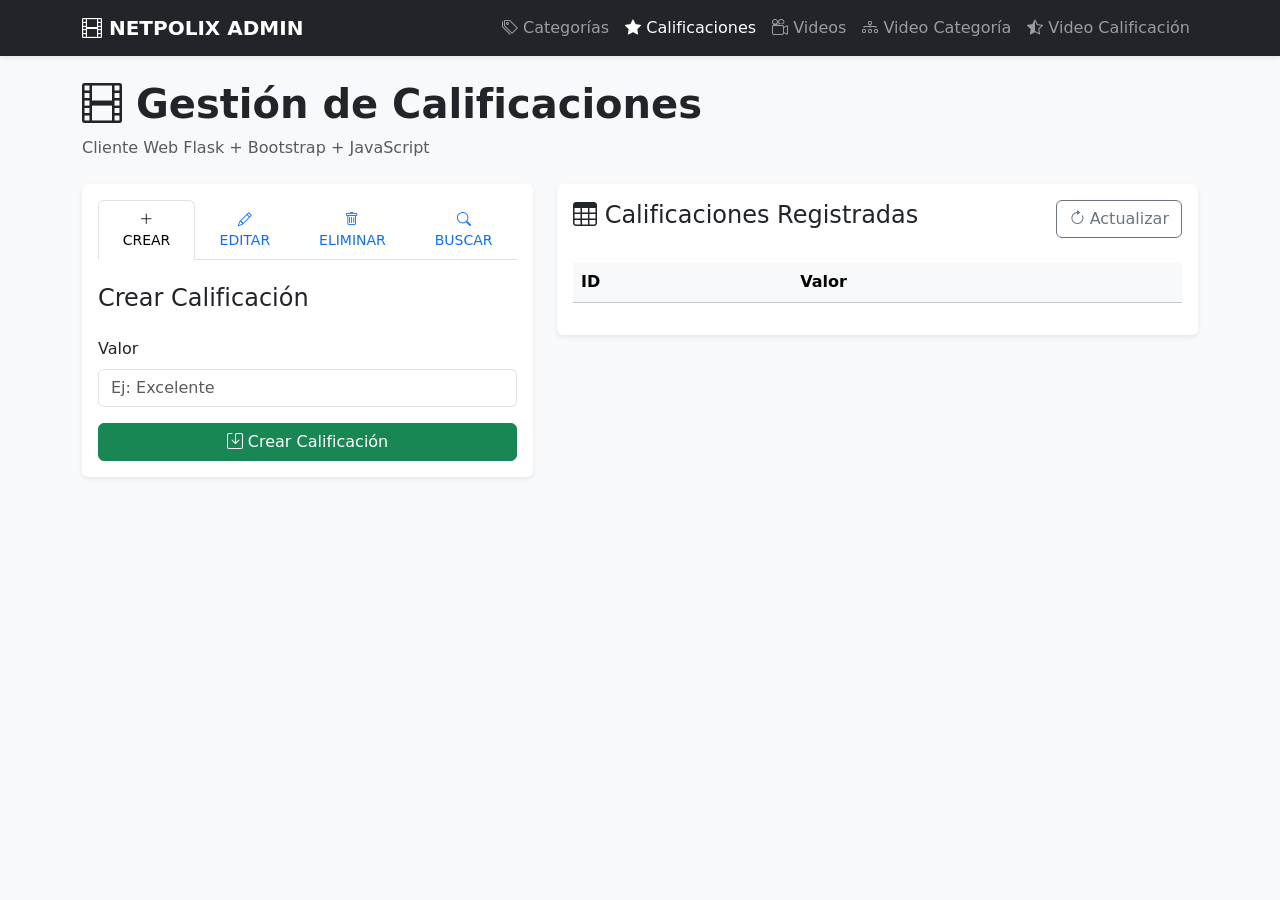
==== calificaciones.html @ 35c1a69d "aplicación web completa Netpolix Flask" ====
<!DOCTYPE html>
<html lang="es">

<head>
    <meta charset="UTF-8">
    <meta name="viewport" content="width=device-width, initial-scale=1.0">

    <title>Gestión de Calificaciones</title>

    <!-- Bootstrap -->
    <link href="https://cdn.jsdelivr.net/npm/bootstrap@5.3.7/dist/css/bootstrap.min.css" rel="stylesheet">

    <!-- Bootstrap Icons -->
    <link rel="stylesheet" href="https://cdn.jsdelivr.net/npm/bootstrap-icons@1.13.1/font/bootstrap-icons.min.css">

    <!-- CSS -->
    <link rel="stylesheet" href="static/css/styles.css">
</head>

<body class="bg-light">

    <!-- NAVBAR -->

    <nav class="navbar navbar-expand-lg navbar-dark bg-dark shadow-sm">

        <div class="container">

            <a class="navbar-brand fw-bold" href="#">

                <i class="bi bi-film"></i>
                NETPOLIX ADMIN

            </a>

            <button class="navbar-toggler" type="button" data-bs-toggle="collapse" data-bs-target="#navbarNav">

                <span class="navbar-toggler-icon"></span>

            </button>

            <div class="collapse navbar-collapse" id="navbarNav">

                <ul class="navbar-nav ms-auto">

                    <li class="nav-item">

                        <a class="nav-link" href="categorias.html">

                            <i class="bi bi-tags"></i>
                            Categorías

                        </a>

                    </li>

                    <li class="nav-item">

                        <a class="nav-link active" href="calificaciones.html">

                            <i class="bi bi-star-fill"></i>
                            Calificaciones

                        </a>

                    </li>

                    <li class="nav-item">

                        <a class="nav-link" href="video.html">

                            <i class="bi bi-camera-reels"></i>
                            Videos

                        </a>

                    </li>

                    <li class="nav-item">

                        <a class="nav-link" href="videocategoria.html">

                            <i class="bi bi-diagram-3"></i>
                            Video Categoría

                        </a>

                    </li>

                    <li class="nav-item">

                        <a class="nav-link" href="videocalificacion.html">

                            <i class="bi bi-star-half"></i>
                            Video Calificación

                        </a>

                    </li>

                </ul>

            </div>

        </div>

    </nav>

    <div class="container py-4">

        <!-- TITULO -->
        <div class="mb-4">
            <h1 class="fw-bold">
                <i class="bi bi-film"></i>
                Gestión de Calificaciones
            </h1>

            <p class="text-muted">
                Cliente Web Flask + Bootstrap + JavaScript
            </p>
        </div>

        <div class="row">
            <!-- FORMULARIO -->
            <!-- PANEL IZQUIERDO -->
            <div class="col-md-5">

                <div class="card shadow-sm border-0">

                    <div class="card-body">

                        <!-- TABS -->
                        <ul class="nav nav-tabs mb-4 d-flex flex-nowrap justify-content-between" id="tabsCategorias"
                            style="font-size: 14px;">

                            <li class="nav-item flex-fill text-center">

                                <button class="nav-link active w-100" data-bs-toggle="tab" data-bs-target="#crear">

                                    <i class="bi bi-plus-lg"></i>
                                    CREAR

                                </button>

                            </li>

                            <li class="nav-item flex-fill text-center">

                                <button class="nav-link w-100" data-bs-toggle="tab" data-bs-target="#editar">

                                    <i class="bi bi-pencil"></i>
                                    EDITAR

                                </button>

                            </li>

                            <li class="nav-item flex-fill text-center">

                                <button class="nav-link w-100" data-bs-toggle="tab" data-bs-target="#eliminar">

                                    <i class="bi bi-trash"></i>
                                    ELIMINAR

                                </button>

                            </li>

                            <li class="nav-item flex-fill text-center">

                                <button class="nav-link w-100" data-bs-toggle="tab" data-bs-target="#buscar">

                                    <i class="bi bi-search"></i>
                                    BUSCAR

                                </button>

                            </li>

                        </ul>

                        <!-- CONTENIDO -->
                        <div class="tab-content">

                            <!-- CREAR -->
                            <div class="tab-pane fade show active" id="crear">

                                <h4 class="mb-4">
                                    Crear Calificación
                                </h4>

                                <form id="formCalificacion">

                                    <div class="mb-3">

                                        <label class="form-label">
                                            Valor
                                        </label>

                                        <input type="text" id="valor" class="form-control" placeholder="Ej: Excelente"
                                            required>

                                    </div>

                                    <button class="btn btn-success w-100">

                                        <i class="bi bi-save"></i>
                                        Crear Calificación

                                    </button>

                                </form>

                            </div>

                            <!-- EDITAR -->
                            <div class="tab-pane fade" id="editar">

                                <h4 class="mb-4">
                                    Editar Calificación
                                </h4>

                                <div class="alert alert-warning">

                                    Funcionalidad en desarrollo.

                                </div>

                            </div>

                            <!-- ELIMINAR -->
                            <div class="tab-pane fade" id="eliminar">

                                <h4 class="mb-4">
                                    Eliminar Calificación
                                </h4>

                                <div class="alert alert-danger">

                                    Funcionalidad en desarrollo.

                                </div>

                            </div>

                            <!-- BUSCAR -->
                            <div class="tab-pane fade" id="buscar">

                                <h4 class="mb-4">
                                    Buscar Calificación
                                </h4>

                                <div class="mb-3">

                                    <label class="form-label">
                                        Buscar
                                    </label>

                                    <input type="text" id="inputBuscar" class="form-control"
                                        placeholder="Buscar por valor..." onkeyup="buscarCalificaciones()">

                                </div>

                            </div>

                        </div>

                    </div>

                </div>

            </div>

            <!-- TABLA -->
            <div class="col-md-7">

                <div class="card shadow-sm border-0">

                    <div class="card-body">

                        <div class="d-flex justify-content-between align-items-center mb-4">

                            <h4>
                                <i class="bi bi-table"></i>
                                Calificaciones Registradas
                            </h4>

                            <button class="btn btn-outline-secondary" onclick="obtenerCalificaciones()">

                                <i class="bi bi-arrow-clockwise"></i>
                                Actualizar
                            </button>

                        </div>

                        <table class="table table-hover align-middle">

                            <thead class="table-light">

                                <tr>
                                    <th>ID</th>
                                    <th>Valor</th>
                                </tr>

                            </thead>

                            <tbody id="tablaCalificaciones">

                            </tbody>

                        </table>

                    </div>

                </div>

            </div>

        </div>

    </div>

    <!-- JS -->
    <script src="static/js/calificaciones.js"></script>
    <script src="https://cdn.jsdelivr.net/npm/bootstrap@5.3.7/dist/js/bootstrap.bundle.min.js"></script>

</body>

</html>
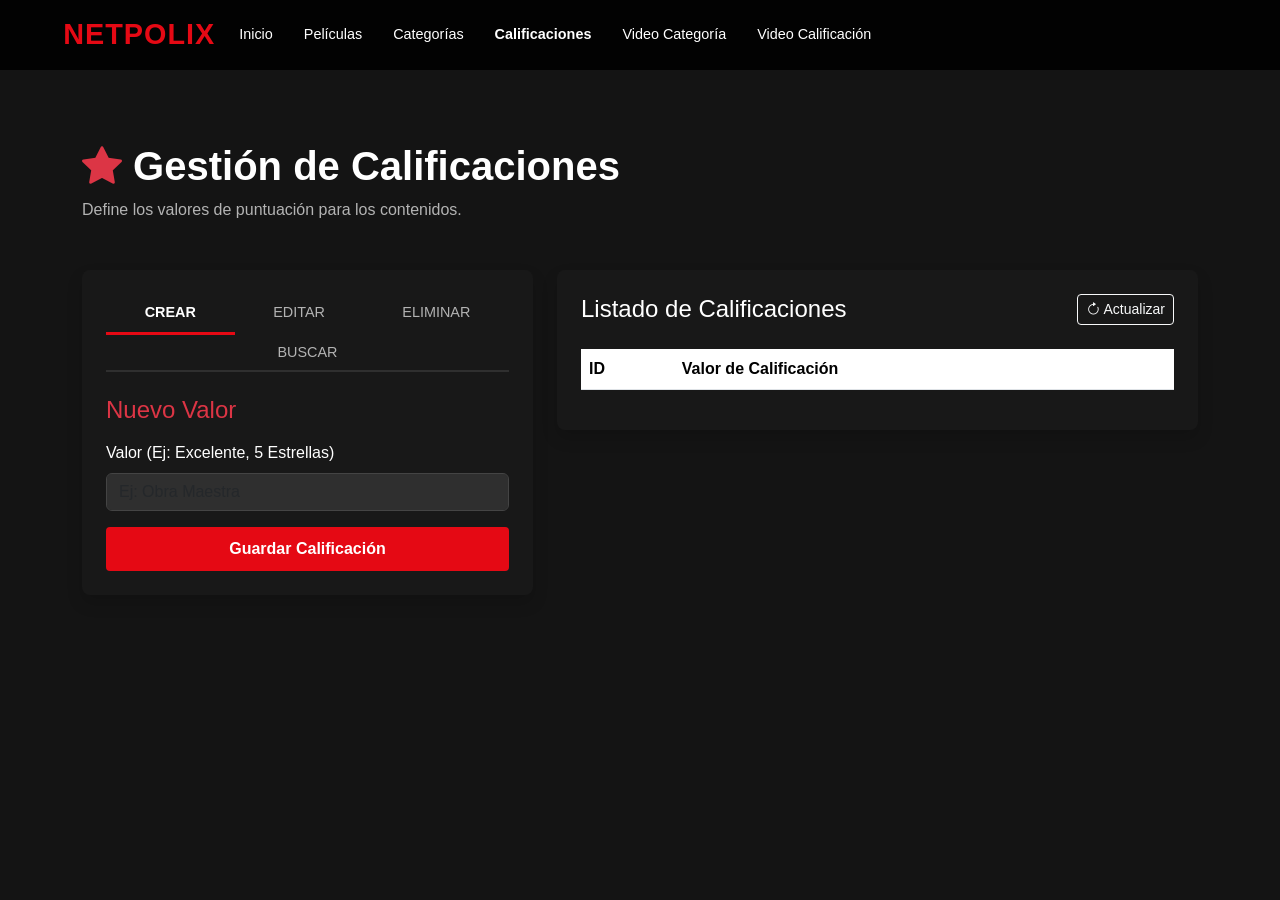
==== commit b8784d5f: "feat: redesign UI and add main landing page" ====
--- a/calificaciones.html
+++ b/calificaciones.html
@@ -4,325 +4,138 @@
 <head>
     <meta charset="UTF-8">
     <meta name="viewport" content="width=device-width, initial-scale=1.0">
+    <title>Netpolix - Gestión de Calificaciones</title>
 
-    <title>Gestión de Calificaciones</title>
-
-    <!-- Bootstrap -->
     <link href="https://cdn.jsdelivr.net/npm/bootstrap@5.3.7/dist/css/bootstrap.min.css" rel="stylesheet">
-
-    <!-- Bootstrap Icons -->
     <link rel="stylesheet" href="https://cdn.jsdelivr.net/npm/bootstrap-icons@1.13.1/font/bootstrap-icons.min.css">
-
-    <!-- CSS -->
+    <link rel="icon" type="image/x-icon" href="screenshots/netpolix.ico">
     <link rel="stylesheet" href="static/css/styles.css">
 </head>
 
-<body class="bg-light">
+<body>
 
-    <!-- NAVBAR -->
-
-    <nav class="navbar navbar-expand-lg navbar-dark bg-dark shadow-sm">
-
-        <div class="container">
-
-            <a class="navbar-brand fw-bold" href="#">
-
-                <i class="bi bi-film"></i>
-                NETPOLIX ADMIN
-
-            </a>
-
+    <!-- BARRA DE NAVEGACIÓN -->
+    <nav class="navbar navbar-expand-lg navbar-dark fixed-top">
+        <div class="container-fluid">
+            <a class="navbar-brand fw-bold" href="index.html">NETPOLIX</a>
             <button class="navbar-toggler" type="button" data-bs-toggle="collapse" data-bs-target="#navbarNav">
-
                 <span class="navbar-toggler-icon"></span>
-
             </button>
-
             <div class="collapse navbar-collapse" id="navbarNav">
-
-                <ul class="navbar-nav ms-auto">
-
-                    <li class="nav-item">
-
-                        <a class="nav-link" href="categorias.html">
-
-                            <i class="bi bi-tags"></i>
-                            Categorías
-
-                        </a>
-
-                    </li>
-
-                    <li class="nav-item">
-
-                        <a class="nav-link active" href="calificaciones.html">
-
-                            <i class="bi bi-star-fill"></i>
-                            Calificaciones
-
-                        </a>
-
-                    </li>
-
-                    <li class="nav-item">
-
-                        <a class="nav-link" href="video.html">
-
-                            <i class="bi bi-camera-reels"></i>
-                            Videos
-
-                        </a>
-
-                    </li>
-
-                    <li class="nav-item">
-
-                        <a class="nav-link" href="videocategoria.html">
-
-                            <i class="bi bi-diagram-3"></i>
-                            Video Categoría
-
-                        </a>
-
-                    </li>
-
-                    <li class="nav-item">
-
-                        <a class="nav-link" href="videocalificacion.html">
-
-                            <i class="bi bi-star-half"></i>
-                            Video Calificación
-
-                        </a>
-
-                    </li>
-
+                <ul class="navbar-nav me-auto mb-2 mb-lg-0">
+                    <li class="nav-item"><a class="nav-link" href="index.html">Inicio</a></li>
+                    <li class="nav-item"><a class="nav-link" href="video.html">Películas</a></li>
+                    <li class="nav-item"><a class="nav-link" href="categorias.html">Categorías</a></li>
+                    <li class="nav-item"><a class="nav-link active" href="calificaciones.html">Calificaciones</a></li>
+                    <li class="nav-item"><a class="nav-link" href="videoCategoria.html">Video Categoría</a></li>
+                    <li class="nav-item"><a class="nav-link" href="videoCalificacion.html">Video Calificación</a></li>
                 </ul>
-
             </div>
-
         </div>
-
     </nav>
 
-    <div class="container py-4">
+    <div class="container py-5 mt-4">
 
-        <!-- TITULO -->
-        <div class="mb-4">
-            <h1 class="fw-bold">
-                <i class="bi bi-film"></i>
+        <div class="mb-5">
+            <h1 class="fw-bold text-white">
+                <i class="bi bi-star-fill text-danger"></i>
                 Gestión de Calificaciones
             </h1>
-
-            <p class="text-muted">
-                Cliente Web Flask + Bootstrap + JavaScript
-            </p>
+            <p class="text-muted">Define los valores de puntuación para los contenidos.</p>
         </div>
 
         <div class="row">
-            <!-- FORMULARIO -->
-            <!-- PANEL IZQUIERDO -->
             <div class="col-md-5">
-
-                <div class="card shadow-sm border-0">
-
-                    <div class="card-body">
-
-                        <!-- TABS -->
-                        <ul class="nav nav-tabs mb-4 d-flex flex-nowrap justify-content-between" id="tabsCategorias"
-                            style="font-size: 14px;">
-
-                            <li class="nav-item flex-fill text-center">
-
-                                <button class="nav-link active w-100" data-bs-toggle="tab" data-bs-target="#crear">
-
-                                    <i class="bi bi-plus-lg"></i>
-                                    CREAR
-
-                                </button>
-
-                            </li>
-
-                            <li class="nav-item flex-fill text-center">
-
-                                <button class="nav-link w-100" data-bs-toggle="tab" data-bs-target="#editar">
-
-                                    <i class="bi bi-pencil"></i>
-                                    EDITAR
-
-                                </button>
-
-                            </li>
-
-                            <li class="nav-item flex-fill text-center">
-
-                                <button class="nav-link w-100" data-bs-toggle="tab" data-bs-target="#eliminar">
-
-                                    <i class="bi bi-trash"></i>
-                                    ELIMINAR
-
-                                </button>
-
-                            </li>
-
-                            <li class="nav-item flex-fill text-center">
-
-                                <button class="nav-link w-100" data-bs-toggle="tab" data-bs-target="#buscar">
-
-                                    <i class="bi bi-search"></i>
-                                    BUSCAR
-
-                                </button>
-
-                            </li>
-
+                <div class="card shadow border-0">
+                    <div class="card-body p-4">
+                        
+                        <ul class="nav nav-tabs mb-4 d-flex" id="tabsCalificaciones">
+                            <li class="nav-item flex-fill"><button class="nav-link active w-100" data-bs-toggle="tab" data-bs-target="#crear">CREAR</button></li>
+                            <li class="nav-item flex-fill"><button class="nav-link w-100" data-bs-toggle="tab" data-bs-target="#editar">EDITAR</button></li>
+                            <li class="nav-item flex-fill"><button class="nav-link w-100" data-bs-toggle="tab" data-bs-target="#eliminar">ELIMINAR</button></li>
+                            <li class="nav-item flex-fill"><button class="nav-link w-100" data-bs-toggle="tab" data-bs-target="#buscar">BUSCAR</button></li>
                         </ul>
 
-                        <!-- CONTENIDO -->
-                        <div class="tab-content">
-
-                            <!-- CREAR -->
+                        <div class="tab-content mt-3">
                             <div class="tab-pane fade show active" id="crear">
-
-                                <h4 class="mb-4">
-                                    Crear Calificación
-                                </h4>
-
+                                <h4 class="mb-3 text-danger">Nuevo Valor</h4>
                                 <form id="formCalificacion">
-
                                     <div class="mb-3">
-
-                                        <label class="form-label">
-                                            Valor
-                                        </label>
-
-                                        <input type="text" id="valor" class="form-control" placeholder="Ej: Excelente"
-                                            required>
-
+                                        <label class="form-label">Valor (Ej: Excelente, 5 Estrellas)</label>
+                                        <input type="text" id="valor" class="form-control" placeholder="Ej: Obra Maestra" required>
                                     </div>
-
-                                    <button class="btn btn-success w-100">
-
-                                        <i class="bi bi-save"></i>
-                                        Crear Calificación
-
-                                    </button>
-
+                                    <button class="btn btn-netflix w-100">Guardar Calificación</button>
                                 </form>
-
                             </div>
 
-                            <!-- EDITAR -->
                             <div class="tab-pane fade" id="editar">
-
-                                <h4 class="mb-4">
-                                    Editar Calificación
-                                </h4>
-
-                                <div class="alert alert-warning">
-
-                                    Funcionalidad en desarrollo.
-
-                                </div>
-
+                                <h4 class="mb-3 text-warning">Editar Valor</h4>
+                                <form id="formEditarCalificacion">
+                                    <div class="mb-3">
+                                        <label class="form-label">ID</label>
+                                        <input type="number" id="editar_id" class="form-control" required>
+                                    </div>
+                                    <div class="mb-3">
+                                        <label class="form-label">Nuevo Valor</label>
+                                        <input type="text" id="editar_valor" class="form-control" required>
+                                    </div>
+                                    <button class="btn btn-warning w-100 py-2 text-dark fw-bold">Actualizar</button>
+                                </form>
                             </div>
 
-                            <!-- ELIMINAR -->
                             <div class="tab-pane fade" id="eliminar">
-
-                                <h4 class="mb-4">
-                                    Eliminar Calificación
-                                </h4>
-
-                                <div class="alert alert-danger">
-
-                                    Funcionalidad en desarrollo.
-
-                                </div>
-
+                                <h4 class="mb-3 text-danger">Borrar Registro</h4>
+                                <form id="formEliminarCalificacion">
+                                    <div class="mb-3">
+                                        <label class="form-label">ID de la calificación</label>
+                                        <input type="number" id="eliminar_id" class="form-control" required>
+                                    </div>
+                                    <button class="btn btn-danger w-100">Eliminar</button>
+                                </form>
                             </div>
 
-                            <!-- BUSCAR -->
                             <div class="tab-pane fade" id="buscar">
+                                <h4 class="mb-3">Buscador</h4>
+                                <div class="mb-3">
+                                    <input type="text" id="inputBuscar" class="form-control" placeholder="Buscar valor..." onkeyup="buscarCalificaciones()">
+                                </div>
+                            </div>
+                        </div>
+                    </div>
+                </div>
+            </div>
 
-                                <h4 class="mb-4">
-                                    Buscar Calificación
-                                </h4>
-
-                                <div class="mb-3">
-
-                                    <label class="form-label">
-                                        Buscar
-                                    </label>
-
-                                    <input type="text" id="inputBuscar" class="form-control"
-                                        placeholder="Buscar por valor..." onkeyup="buscarCalificaciones()">
-
-                                </div>
-
-                            </div>
-
+            <div class="col-md-7 mt-4 mt-md-0">
+                <div class="card shadow border-0">
+                    <div class="card-body p-4">
+                        <div class="d-flex justify-content-between align-items-center mb-4">
+                            <h4 class="mb-0 text-white">Listado de Calificaciones</h4>
+                            <button class="btn btn-outline-light btn-sm" onclick="obtenerCalificaciones()">
+                                <i class="bi bi-arrow-clockwise"></i> Actualizar
+                            </button>
                         </div>
 
+                        <div class="table-responsive">
+                            <table class="table table-hover align-middle">
+                                <thead>
+                                    <tr>
+                                        <th>ID</th>
+                                        <th>Valor de Calificación</th>
+                                    </tr>
+                                </thead>
+                                <tbody id="tablaCalificaciones">
+                                    <!-- Cargado por JS -->
+                                </tbody>
+                            </table>
+                        </div>
                     </div>
-
                 </div>
-
             </div>
-
-            <!-- TABLA -->
-            <div class="col-md-7">
-
-                <div class="card shadow-sm border-0">
-
-                    <div class="card-body">
-
-                        <div class="d-flex justify-content-between align-items-center mb-4">
-
-                            <h4>
-                                <i class="bi bi-table"></i>
-                                Calificaciones Registradas
-                            </h4>
-
-                            <button class="btn btn-outline-secondary" onclick="obtenerCalificaciones()">
-
-                                <i class="bi bi-arrow-clockwise"></i>
-                                Actualizar
-                            </button>
-
-                        </div>
-
-                        <table class="table table-hover align-middle">
-
-                            <thead class="table-light">
-
-                                <tr>
-                                    <th>ID</th>
-                                    <th>Valor</th>
-                                </tr>
-
-                            </thead>
-
-                            <tbody id="tablaCalificaciones">
-
-                            </tbody>
-
-                        </table>
-
-                    </div>
-
-                </div>
-
-            </div>
-
         </div>
-
     </div>
 
-    <!-- JS -->
     <script src="static/js/calificaciones.js"></script>
     <script src="https://cdn.jsdelivr.net/npm/bootstrap@5.3.7/dist/js/bootstrap.bundle.min.js"></script>
-
 </body>
 
-</html>+</html>
--- a/static/css/styles.css
+++ b/static/css/styles.css
@@ -0,0 +1,216 @@
+/* 
+    NETPOLIX - Estilos Profesionales Estilo Netflix
+    Documentado en lenguaje natural (Español)
+*/
+
+:root {
+    --netflix-red: #e50914; /* El rojo característico de Netflix */
+    --netflix-black: #141414; /* El fondo oscuro de la interfaz */
+    --netflix-dark-gray: #181818; /* Gris oscuro para tarjetas y paneles */
+    --netflix-light-gray: #2f2f2f; /* Gris claro para bordes y hover */
+    --text-white: #ffffff;
+    --text-muted: #b3b3b3;
+}
+
+/* Configuración básica del cuerpo de la página */
+body {
+    background-color: var(--netflix-black);
+    color: var(--text-white);
+    font-family: 'Helvetica Neue', Helvetica, Arial, sans-serif;
+    margin: 0;
+    padding-top: 70px; /* Espacio para el navbar fijo */
+    overflow-x: hidden;
+}
+
+/* Barra de navegación estilo Netflix */
+.navbar {
+    background-color: rgba(0, 0, 0, 0.9) !important;
+    transition: background-color 0.3s ease;
+    padding: 0.5rem 4%;
+    height: 70px;
+}
+
+.navbar-brand {
+    color: var(--netflix-red) !important;
+    font-size: 1.8rem;
+    letter-spacing: 1px;
+    text-transform: uppercase;
+}
+
+.nav-link {
+    color: var(--text-white) !important;
+    font-size: 0.9rem;
+    margin-right: 15px;
+    transition: color 0.3s ease;
+}
+
+.nav-link:hover {
+    color: var(--text-muted) !important;
+}
+
+.nav-link.active {
+    font-weight: bold;
+}
+
+/* Botones personalizados */
+.btn-netflix {
+    background-color: var(--netflix-red);
+    color: white;
+    border: none;
+    padding: 10px 25px;
+    border-radius: 4px;
+    font-weight: bold;
+    transition: opacity 0.2s ease;
+}
+
+.btn-netflix:hover {
+    background-color: #f40612;
+    color: white;
+    opacity: 0.9;
+}
+
+/* Estilos para Tarjetas (Cards) */
+.card {
+    background-color: var(--netflix-dark-gray);
+    border: none;
+    border-radius: 8px;
+    color: var(--text-white);
+    transition: transform 0.3s ease, background-color 0.3s ease;
+    overflow: hidden;
+}
+
+.card:hover {
+    transform: scale(1.05); /* Efecto de aumento al pasar el mouse */
+    background-color: var(--netflix-light-gray);
+    z-index: 10;
+}
+
+.card-title {
+    color: var(--text-white);
+    font-weight: bold;
+}
+
+.text-muted {
+    color: var(--text-muted) !important;
+}
+
+/* Panel de administración (Tabs y formularios) */
+.nav-tabs {
+    border-bottom: 2px solid var(--netflix-light-gray);
+}
+
+.nav-tabs .nav-link {
+    background: none;
+    border: none;
+    color: var(--text-muted) !important;
+}
+
+.nav-tabs .nav-link.active {
+    background: none;
+    border-bottom: 3px solid var(--netflix-red);
+    color: var(--text-white) !important;
+}
+
+/* Inputs y Formularios oscuros */
+.form-control, .form-select {
+    background-color: var(--netflix-light-gray);
+    border: 1px solid #444;
+    color: white !important;
+}
+
+.form-control:focus, .form-select:focus {
+    background-color: #333;
+    border-color: var(--netflix-red);
+    box-shadow: none;
+}
+
+/* Tablas con estilo oscuro */
+.table {
+    color: var(--text-white);
+}
+
+.table-hover tbody tr:hover {
+    background-color: rgba(255, 255, 255, 0.05);
+    color: white;
+}
+
+.table-light {
+    background-color: var(--netflix-light-gray);
+    color: white;
+    border-bottom: 2px solid var(--netflix-red);
+}
+
+/* Sección Hero para el Index */
+.hero {
+    height: 80vh;
+    background: linear-gradient(to bottom, rgba(0,0,0,0) 60%, var(--netflix-black)), 
+                url('https://images.unsplash.com/photo-1626814026160-2237a95fc5a0?q=80&w=2070&auto=format&fit=crop');
+    background-size: cover;
+    background-position: center;
+    display: flex;
+    align-items: center;
+    padding: 0 4%;
+}
+
+.hero-content h1 {
+    font-size: 4rem;
+    font-weight: 800;
+    margin-bottom: 1rem;
+    text-shadow: 2px 2px 4px rgba(0,0,0,0.5);
+}
+
+.hero-content p {
+    font-size: 1.2rem;
+    max-width: 600px;
+    margin-bottom: 2rem;
+}
+
+/* --- RESPONSIVIDAD (Ajustes para celulares) --- */
+@media (max-width: 768px) {
+    .navbar {
+        height: auto;
+        padding: 0.5rem 1rem;
+    }
+
+    .hero-content h1 {
+        font-size: 2.5rem; /* Texto más pequeño en móviles */
+    }
+
+    .hero-content p {
+        font-size: 1rem;
+    }
+
+    .hero {
+        height: 60vh;
+        padding-top: 50px;
+    }
+
+    /* Ajuste para que las tablas no rompan el diseño en pantallas pequeñas */
+    .table-responsive {
+        border: none;
+    }
+
+    /* Espaciado extra para secciones en móvil */
+    .container {
+        padding-left: 15px;
+        padding-right: 15px;
+    }
+}
+
+/* Scrollbar personalizada para que combine con Netflix */
+::-webkit-scrollbar {
+    width: 10px;
+}
+
+::-webkit-scrollbar-track {
+    background: var(--netflix-black);
+}
+
+::-webkit-scrollbar-thumb {
+    background: #444;
+    border-radius: 5px;
+}
+
+::-webkit-scrollbar-thumb:hover {
+    background: var(--netflix-red);
+}
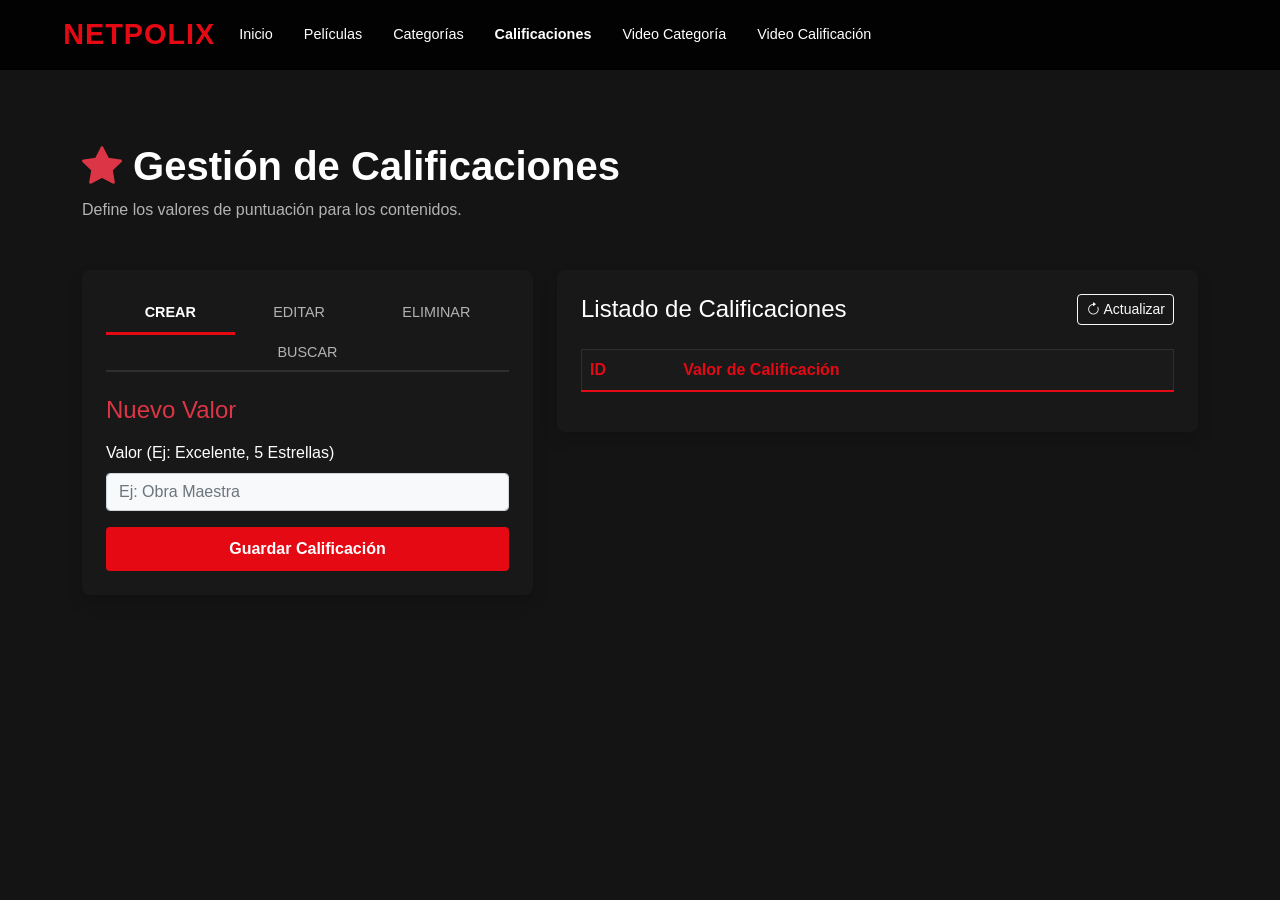
==== commit 2dfdc458: "feat: add placeholders to form fields" ====
--- a/calificaciones.html
+++ b/calificaciones.html
@@ -73,11 +73,11 @@
                                 <form id="formEditarCalificacion">
                                     <div class="mb-3">
                                         <label class="form-label">ID</label>
-                                        <input type="number" id="editar_id" class="form-control" required>
+                                        <input type="number" id="editar_id" class="form-control" placeholder="Ej: 1" required>
                                     </div>
                                     <div class="mb-3">
                                         <label class="form-label">Nuevo Valor</label>
-                                        <input type="text" id="editar_valor" class="form-control" required>
+                                        <input type="text" id="editar_valor" class="form-control" placeholder="Ej: 5 Estrellas (Excelente)" required>
                                     </div>
                                     <button class="btn btn-warning w-100 py-2 text-dark fw-bold">Actualizar</button>
                                 </form>
@@ -88,7 +88,7 @@
                                 <form id="formEliminarCalificacion">
                                     <div class="mb-3">
                                         <label class="form-label">ID de la calificación</label>
-                                        <input type="number" id="eliminar_id" class="form-control" required>
+                                        <input type="number" id="eliminar_id" class="form-control" placeholder="Ej: 4" required>
                                     </div>
                                     <button class="btn btn-danger w-100">Eliminar</button>
                                 </form>
--- a/static/css/styles.css
+++ b/static/css/styles.css
@@ -111,33 +111,55 @@
     color: var(--text-white) !important;
 }
 
-/* Inputs y Formularios oscuros */
+/* Inputs y Formularios (Fondo claro con letra negra para mejor lectura) */
 .form-control, .form-select {
-    background-color: var(--netflix-light-gray);
-    border: 1px solid #444;
-    color: white !important;
-}
-
-.form-control:focus, .form-select:focus {
-    background-color: #333;
+    background-color: #f8f9fa !important; /* Gris casi blanco */
+    border: 1px solid #ced4da;
+    color: #000000 !important; /* Letra Negra */
+    border-radius: 4px;
+}
+
+.form-control:focus {
+    background-color: #ffffff !important;
     border-color: var(--netflix-red);
-    box-shadow: none;
-}
-
-/* Tablas con estilo oscuro */
+    box-shadow: 0 0 0 0.25rem rgba(229, 9, 20, 0.25);
+    color: #000000 !important;
+}
+
+/* Estilo para los placeholders (el texto de ejemplo "Ej:") */
+.form-control::placeholder {
+    color: #6c757d !important; /* Gris oscuro para que sea legible */
+    opacity: 1;
+}
+
+/* Tablas con estilo Premium Dark (Corregido para visibilidad total) */
 .table {
-    color: var(--text-white);
-}
-
+    --bs-table-bg: var(--netflix-dark-gray) !important;
+    --bs-table-color: #ffffff !important;
+    background-color: var(--netflix-dark-gray) !important;
+    color: #ffffff !important;
+    border: 1px solid var(--netflix-light-gray);
+}
+
+.table tbody td {
+    color: #ffffff !important; /* Forzar letra blanca en fondo oscuro */
+    background-color: inherit;
+}
+
+.table thead th {
+    background-color: #1a1a1a !important;
+    color: var(--netflix-red) !important;
+    border-bottom: 2px solid var(--netflix-red) !important;
+}
+
+/* Efecto al pasar el mouse por la fila */
 .table-hover tbody tr:hover {
-    background-color: rgba(255, 255, 255, 0.05);
-    color: white;
-}
-
-.table-light {
-    background-color: var(--netflix-light-gray);
-    color: white;
-    border-bottom: 2px solid var(--netflix-red);
+    background-color: rgba(255, 255, 255, 0.07) !important;
+}
+
+/* Eliminar el borde de la última fila */
+.table tbody tr:last-child td {
+    border-bottom: none;
 }
 
 /* Sección Hero para el Index */
